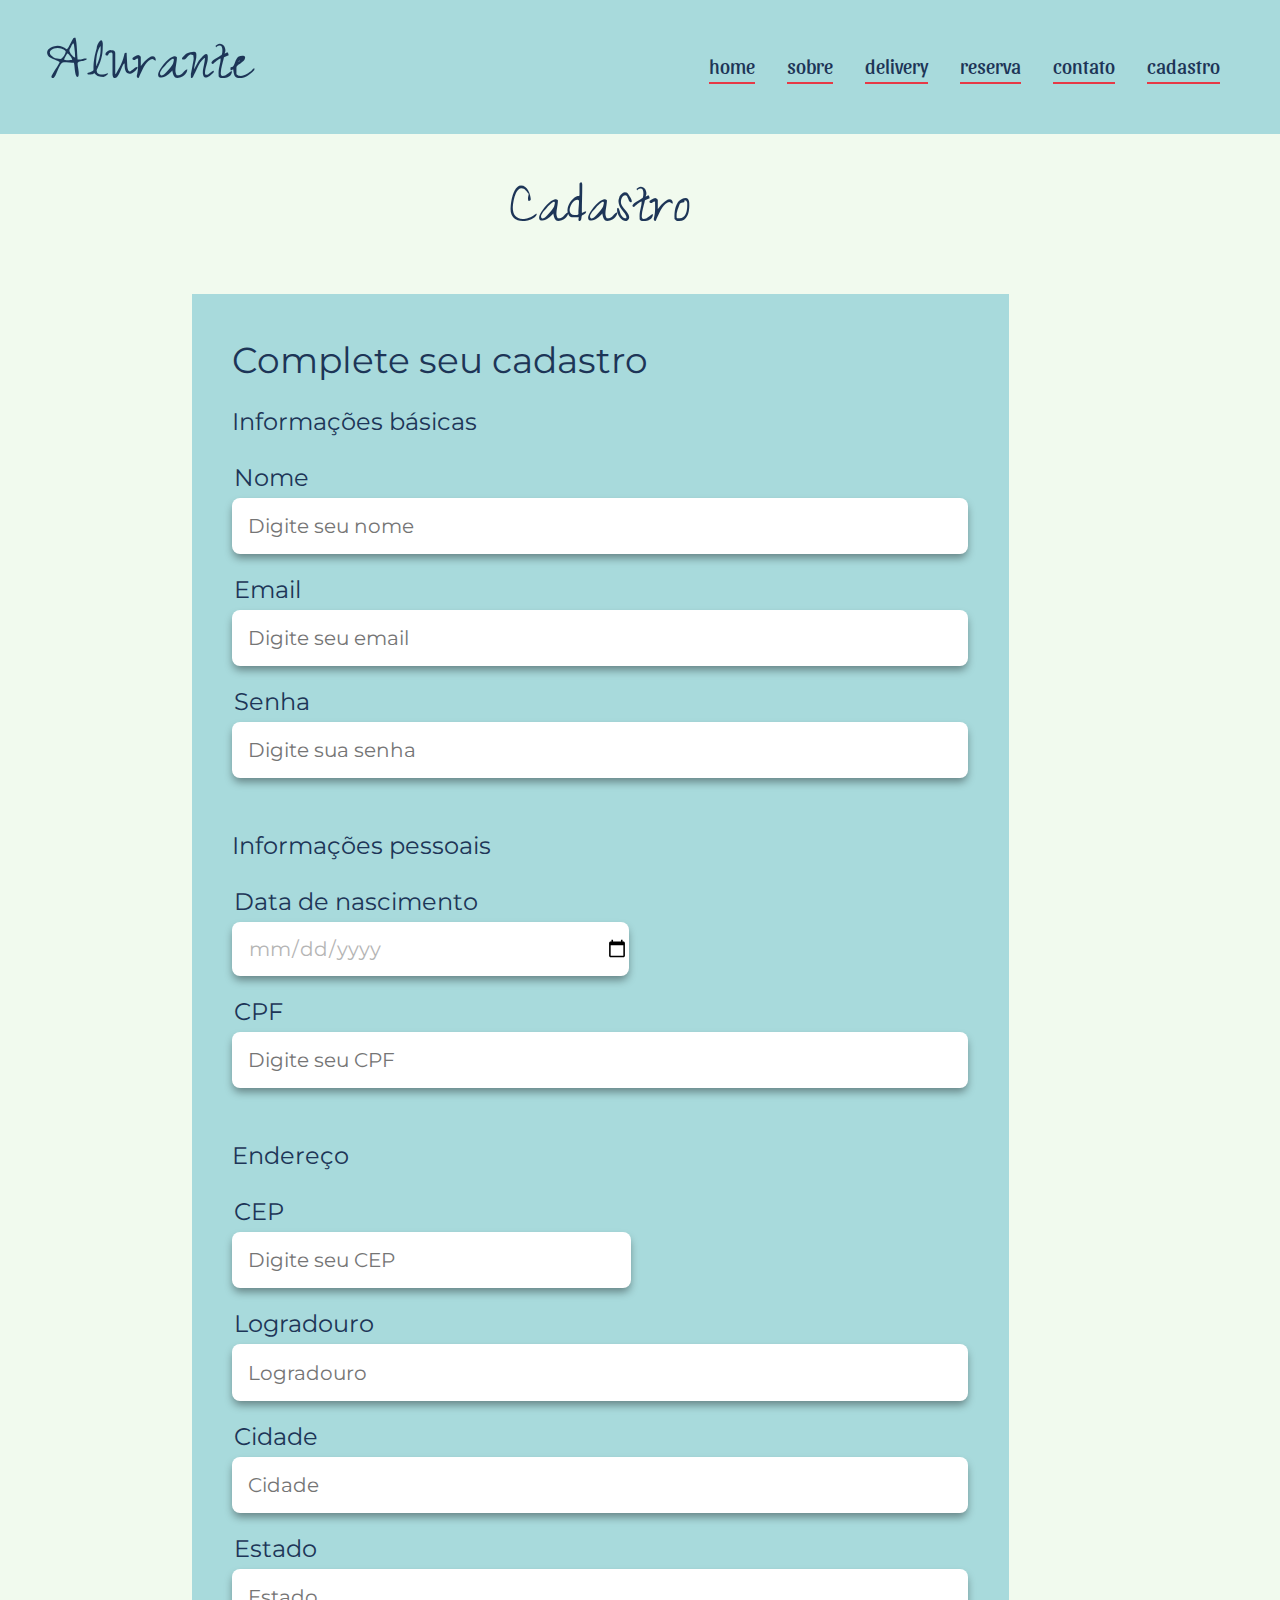
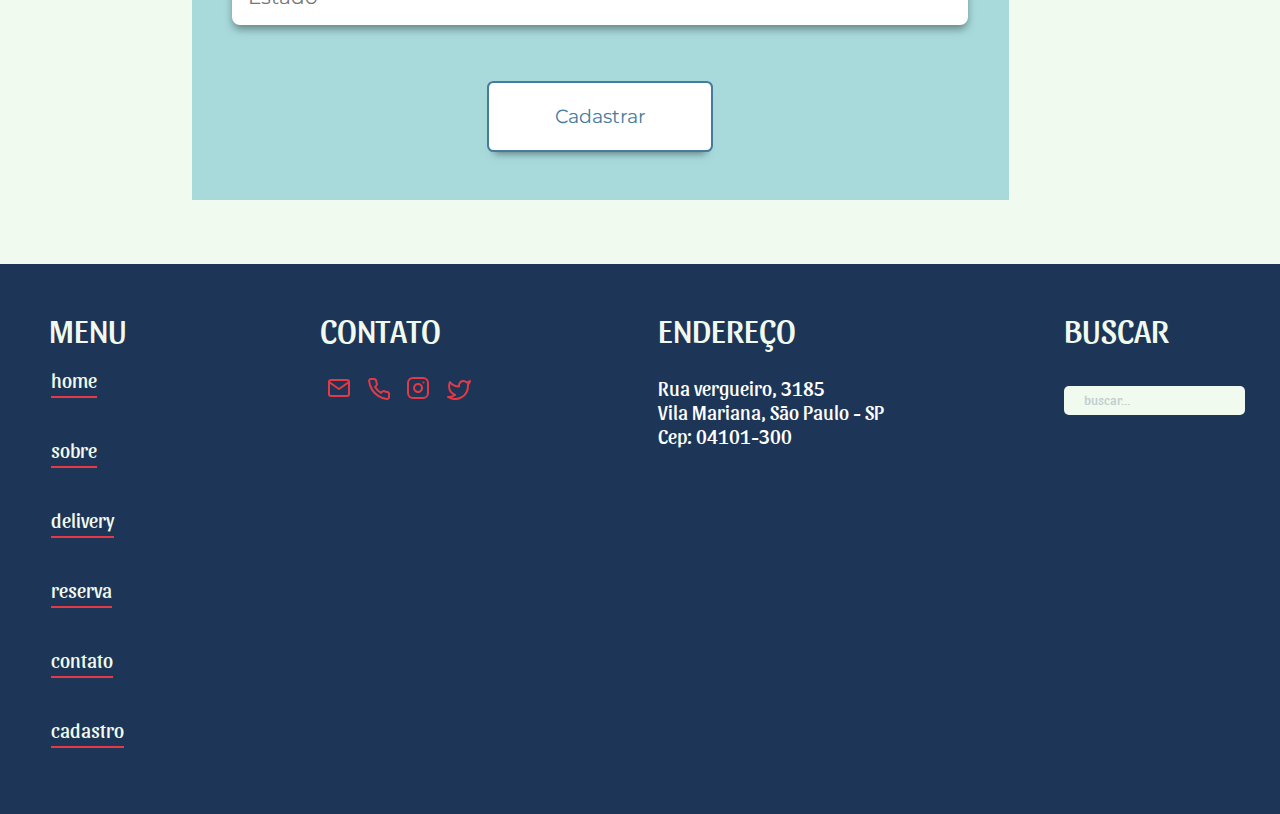
==== cadastro/index.html @ cee884bf "Alurante V3" ====
<!DOCTYPE html>
<html lang="pt-br">

<head>
  <meta charset="UTF-8">
  <meta http-equiv="X-UA-Compatible" content="IE=edge">
  <meta name="viewport" content="width=device-width, initial-scale=1.0">
  <meta name="description" content="">
  <meta name="keywords" content="">
  <title>Cadastro | Alurante!</title>
  <link rel="stylesheet" href="../css/reset.css">
  <link rel="stylesheet" href="../css/colors.css">
  <link rel="stylesheet" href="../css/header.css">
  <link rel="stylesheet" href="css/main.css">
  <link rel="stylesheet" href="../css/footer.css">
</head>

<body>
  <header class="header__sobre">
    <a href="../index.html" class="header__logo hl-sobre">Alurante</a>
    <nav>
      <ul>
        <li><a href="../index.html" class="header__sobre__menu--navigation--list--item--link">home</a></li>
        <li><a href="../sobre/" class="header__sobre__menu--navigation--list--item--link">sobre</a></li>
        <li><a href="../delivery/" class="header__sobre__menu--navigation--list--item--link">delivery</a></li>
        <li><a href="../reserva/" class="header__sobre__menu--navigation--list--item--link">reserva</a></li>
        <li><a href="../contato/" class="header__sobre__menu--navigation--list--item--link">contato</a></li>
        <li><a href="../cadastro/" class="header__sobre__menu--navigation--list--item--link">cadastro</a></li>
      </ul>
    </nav>
  </header>
  <main class="main">
    <section class="cadastro">
      <div class="content">
        <div class="titulo">
          <h2 class="titulo__cadastro">Cadastro</h2>
        </div>
        <form action="./cadastro_concluido.html" class="formulario">
          <h3 class="formulario__titulo">
            Complete seu cadastro
          </h3>
          <fieldset class="formulario__filds">
            <legend class="formulario__legenda">Informações básicas</legend>
            <div class="input-container">
              <label class="input-label" for="nome">Nome</label>
              <input name="nome" id="nome" class="input" type="text" placeholder="Digite seu nome" data-tipo="nome"
                required>
              <span class="input-mensagem-erro">Este campo não está válido</span>
            </div>
            <div class="input-container">
              <label class="input-label" for="email">Email</label>
              <input name="email" id="email" class="input" type="email" placeholder="Digite seu email" data-tipo="email"
                required>
              <span class="input-mensagem-erro">Este campo não está válido</span>
            </div>
            <div class="input-container">
              <label class="input-label" for="senha">Senha</label>
              <input name="senha" id="senha" class="input" type="password" placeholder="Digite sua senha"
                pattern="^(?=.*[a-z])(?=.*[A-Z])(?=.*[0-9])(?!.*[ !@#$%^&*_=+-]).{6,12}$"
                title="A senha deve conter entre 6 a 12 caracteres, deve conter pelo menos uma letra maiúscula, um número e não deve conter símbolos."
                data-tipo="senha" maxlength="12" required>
              <span class="input-mensagem-erro">Este campo não está válido</span>
            </div>
          </fieldset class="formulario__filds">
          <fieldset>
            <legend class="formulario__legenda">Informações pessoais</legend>
            <div class="input-container">
              <label class="input-label" for="nascimento">Data de nascimento</label>
              <input name="nascimento" id="nascimento" class="input input--smaller" type="date" placeholder="Data de nascimento"
                data-tipo="dataNascimento" required>
              <span class="input-mensagem-erro">Este campo não está válido</span>
            </div>
            <div class="input-container">
              <label class="input-label" for="cpf">CPF</label>
              <input name="cpf" id="cpf" class="input" type="text" placeholder="Digite seu CPF" data-tipo="cpf" maxlength="11"
                required>
              <span class="input-mensagem-erro">Este campo não está válido</span>
            </div>
          </fieldset>
          <fieldset class="formulario__filds">
            <legend class="formulario__legenda">Endereço</legend>
            <div class="input-container">
              <label class="input-label" for="cep">CEP</label>
              <input name="cep" id="cep" class="input input--smaller" type="text" placeholder="Digite seu CEP" pattern="[\d]{5}-?[\d]{3}" maxlength="8" data-tipo="cep" required>
              <span class="input-mensagem-erro">Este campo não está válido</span>
            </div>
            <div class="input-container">
              <label class="input-label" for="logradouro">Logradouro</label>
              <input name="logradouro" id="logradouro" class="input" type="text" placeholder="Logradouro"
                data-tipo="logradouro" required>
              <span class="input-mensagem-erro">Este campo não está válido</span>
            </div>
            <div class="input-container">
              <label class="input-label" for="cidade">Cidade</label>
              <input name="cidade" id="cidade" class="input" type="text" placeholder="Cidade" data-tipo="cidade"
                required>
              <span class="input-mensagem-erro">Este campo não está válido</span>
            </div>
            <div class="input-container">
              <label class="input-label" for="estado">Estado</label>
              <input name="estado" id="estado" class="input" type="text" placeholder="Estado" data-tipo="estado"
                required>
              <span class="input-mensagem-erro">Este campo não está válido</span>
            </div>
          </fieldset>
          <div class="formulario__cadastrar">
            <a class="cadastrar__btn">Cadastrar</a>
          </div>
        </form>
      </div>
    </section>
  </main>
  <footer class="footer">
    <div class="footer__menu">
      <h1 class="footer__title">
        MENU
      </h1>
      <nav class="footer__menu__navigation">
        <ul class="footer__menu__navigation__list">
          <li class="footer__menu__navigation__list__item"><a href="../index.html"
              class="footer__menu__navigation__list__item__link">home</a></li>
          <li class="footer__menu__navigation__list__item"><a href="../sobre/"
              class="footer__menu__navigation__list__item__link">sobre</a></li>
          <li class="footer__menu__navigation__list__item"><a href="../delivery/"
              class="footer__menu__navigation__list__item__link">delivery</a></li>
          <li class="footer__menu__navigation__list__item"><a href="../reserva/"
              class="footer__menu__navigation__list__item__link">reserva</a></li>
          <li class="footer__menu__navigation__list__item"><a href="../contato/"
              class="footer__menu__navigation__list__item__link">contato</a></li>
          <li class="footer__menu__navigation__list__item"><a href="../cadastro/"
              class="footer__menu__navigation__list__item__link">cadastro</a></li>
        </ul>
      </nav>
    </div>
    <div class="footer__contato">
      <h1 class="footer__title">
        CONTATO
      </h1>
      <div class="footer__contato__sociais">
        <a href="#mail" class="footer__contato__sociais--link"><img src="../images/email-icon.svg" alt="Email Icon"></a>
        <a href="#phone" class="footer__contato__sociais--link"><img src="../images/telephone-icon.svg"
            alt="Telephone Icon"></a>
        <a href="#instagram" class="footer__contato__sociais--link"><img src="../images/instagram-icon.svg"
            alt="Instagram Icon"></a>
        <a href="#twitter" class="footer__contato__sociais--link"><img src="../images/twitter-icon.svg"
            alt="Twitter Icon"></a>
      </div>
    </div>
    <div class="footer__endereco">
      <h1 class="footer__title">
        ENDEREÇO
      </h1>
      <address class="footer__endereco--address">
        Rua vergueiro, 3185<br>
        Vila Mariana, São Paulo - SP<br>
        Cep: 04101-300
      </address>
    </div>
    <div class="footer__search">
      <h1 class="footer__title">
        BUSCAR
      </h1>
      <form action="" class="footer__search__form">
        <input type="text" placeholder="buscar..." class="footer__search__form--input">
      </form>
    </div>
  </footer>
</body>

</html>
---- css/colors.css ----
:root {
  --header-background: #1D3557;
  --header-sobre-background: #A8DADC;
  --footer-background: #1D3557;
  --logo-color: #A8DADC;
  --logo-sobre-color: #1D3557;
  --title-color: #F1FAEE;
  --title-sobre-color: #1D3557;
  --nav-option-color: #F1FAEE;
  --nav-sobre-option-color: #1D3557;
  --title-blog-color: #1D3557;
  --main-background: #457b9d;
  --main-sobre-background: #F1FAEE;
  --input-busca-color: #BDCECF;
  --input-busca-background: #F1FAEE;
  --historia-background: #1D3557;
  --nossaHistoria-color: #457B9D;
  --saberMaisBtn-background: #ffffff;
  --saberMaisBtn-color: #457B9D;
  --saberMaisBtn-borderColor: #457B9D;
  --sobrenos-card-background: #457B9D;
  --sobrenos-card-person-color: #1D3557;
  --nossomenu-background: #1D3557;
  --nossomenu-tittle-color: #457B9D;
  --nossasunidades-tittle-color: #1D3557;
  --nossasunidades-text-color: #1D3557;




  --input-border-color: #457B9D;
  --input-secondary-color: #B5B5B5;
  --warning-color: #df2525;
}
---- css/header.css ----
@charset "uft-8";

header {
  display: flex;
  flex-direction: column;
  justify-content: center;
  align-items: center;
  background-color: var(--header-background);
  padding: 2rem 0 3rem 0;
}

.header__sobre {
  background-color: var(--header-sobre-background);
}

.header__logo {
  display: block;
  width: 209px;
  height: 57px;
  color: var(--logo-color);
  font-family: 'Zeyada', cursive;
  text-align: center;
  font-size: 64px;
}

.hl-sobre{
  color: var(--logo-sobre-color);
}

header nav {
  display: block;
}

header nav ul {
  display: flex;
  flex-direction: column;
  justify-content: center;
  align-items: center;
  margin-top: 30px;
}

header nav ul li {
  display: block;
  list-style: none;
  margin: 1rem .5rem;
}

header nav ul li a {
  display: block;
  color: var(--nav-option-color);
  font-family: 'Sansita', sans-serif;
  padding: .5rem .5rem;
  font-size: 20px;
  -o-transition: .4s;
  -moz-transition: .4s;
  -webkit-transition: .4s;
  transition: .4s;
  
}

header nav ul li a::after {
  content: '';
  display: block;
  margin: 0 auto;
  position: relative;
  height: 2px;
  width: 100%;
  background-color: #E63946;
  top: 6px;
  -o-transition: .4s;
  -moz-transition: .4s;
  -webkit-transition: .4s;
  transition: .4s;
}

header nav ul li a:hover {
  color: #cfd1cf;
  box-shadow: 0px 8px 8px -7px rgba(0,0,0,1);
}

header nav ul li a:hover::after {
  background-color: #fff;
}

.header__sobre__menu--navigation--list--item--link {
  color: var(--nav-sobre-option-color);
}

.header__sobre__menu--navigation--list--item--link:hover {
  color: #4274bb;
}

@media screen and (min-width: 768px) {
  header {
    flex-direction: row;
    padding: 2rem 0;
    gap: 10px;
  }

  header nav ul {
    flex-direction: row;
    margin-top: 0;
  }
}

@media screen and (min-width: 1024px) {
  header {
    gap: 240px;
  }
}

@media screen and (min-width: 1200px) {
  header {
    gap: 440px;
  }
}
---- cadastro/css/main.css ----
.main {
  background-color: var(--main-sobre-background);
  padding-bottom: 4rem;
}

.titulo {
  display: inline-block;
  width: 100%;
  padding: 3rem 0;
}

.titulo__cadastro {
  display: inline-block;
  width: 100%;
  text-align: center;
  font-family: "Zeyada", cursive;
  color: var(--nav-sobre-option-color);
  font-size: 4em;
}

.formulario {
  width: 100%;
  max-width: 817px;
  background-color: var(--header-sobre-background);
  box-sizing: border-box;
  padding: 2rem 0;
}

.formulario__filds {
  display: block;
  margin: 2rem 0;
}

.formulario__titulo {
  display: block;
  color: var(--nossasunidades-text-color);
  font-family: "Montserrat", sans-serif;
  font-size: 2.25em;
  text-align: center;
}

.formulario__legenda {
  display: block;
  margin-bottom: 2rem;
  text-align: center;
  color: var(--nossasunidades-text-color);
  font-family: "Montserrat", sans-serif;
  font-size: 1.5em;
}

.input-container {
  display: flex;
  flex-direction: column;
  justify-content: flex-end;
  box-sizing: border-box;
  width: 95%;
  position: relative;
  margin: 0 auto 1.5rem auto;
}

.input-label {
  display: block;
  padding-left: .1rem;
  font-size: 1.5em;
  color: var(--nossasunidades-text-color);
  font-family: "Montserrat", sans-serif;
}

.input {
  height: 3.38rem;
  padding-left: 1rem;
  font-size: 1.25em;
  margin-top: .5rem;
  font-family: "Montserrat", sans-serif;
  color: var(--input-secondary-color);
  border: 0 none;
  border-radius: .5rem;
  -webkit-box-shadow: 0px 5px 9px -1px rgba(0,0,0,0.4);
  -moz-box-shadow: 0px 5px 9px -1px rgba(0,0,0,0.4);
  box-shadow: 0px 5px 9px -1px rgba(0,0,0,0.4);
}

.input-container--invalido .input {
  border: 1px solid var(--warning-color);
  border-radius: 7px;
}

.input-container--invalido .input-label {
  color: var(--warning-color);
}

.input-mensagem-erro {
  display: none;
}

.input-container--invalido .input-mensagem-erro {
  color: var(--warning-color);
  display: block;
  margin-top: 0.5rem;
  padding-left: 0.5rem;
  font-family: "Montserrat", sans-serif;
}

.formulario__cadastrar {
  display: flex;
  justify-content: center;
  align-items: center;
}

.cadastrar__btn {
  display: block;
  padding: 1.5rem 4.12rem;
  text-align: center;
  background-color: #ffffff;
  color: var(--nossaHistoria-color);
  font-family: "Montserrat", sans-serif;
  font-size: 1.2em;
  cursor: pointer;
  border: 2px solid var(--input-border-color);
  border-radius: .4rem;
  box-shadow: 0px 8px 8px -7px rgba(0,0,0,.5);
  -o-transition: .4s;
  -moz-transition: .4s;
  -webkit-transition: .4s;
  transition: .4s;
}

.cadastrar__btn:hover {
  background-color: var(--nossaHistoria-color);
  color: #ffffff;
  border: 2px solid #ffffff;
  box-shadow: 10px 14px 8px -7px rgba(0,0,0,.5);
}

@media screen and (min-width: 768px) {
  .formulario {
    padding: 3rem 0;
  }

  .formulario__titulo, .formulario__legenda {
    display: inline-block;
    width: auto;
    margin-left: 2.5rem;
    text-align: left;
  }

  .input-container {
    width: 90%;
  }

  .input--smaller{
    width: 381px;
  }
}
---- css/footer.css ----
@charset "utf-8";

.footer {
  display: flex;
  flex-direction: column;
  justify-content: center;
  align-items: center;
  background-color: var(--footer-background);
  padding: 3rem 0;
  text-align: center;
}

.footer__title {
  display: block;
  color: var(--title-color);
  font-family: 'Sansita', sans-serif;
  font-size: 34px;
}

.footer__menu {
  display: flex;
  flex-direction: column;
  justify-content: center;
  align-items: center;
}

.footer__menu__navigation {
  display: block;
}

.footer__menu__navigation__list {
  display: flex;
  flex-direction: column;
  justify-content: center;
  align-items: center;
  margin-top: 30px;
}

.footer__menu__navigation__list__item {
  display: block;
  list-style: none;
  margin: 1rem .5rem;
}

.footer__menu__navigation__list__item__link {
  display: block;
  color: var(--nav-option-color);
  font-family: 'Sansita', sans-serif;
  padding: .5rem .5rem;
  font-size: 20px;
  -o-transition: .4s;
  -moz-transition: .4s;
  -webkit-transition: .4s;
  transition: .4s;
}

.footer__menu__navigation__list__item__link::after {
  content: '';
  display: block;
  margin: 0 auto;
  position: relative;
  height: 2px;
  width: 100%;
  background-color: #E63946;
  top: 6px;
  -o-transition: .4s;
  -moz-transition: .4s;
  -webkit-transition: .4s;
  transition: .4s;
}

.footer__menu__navigation__list__item__link:hover {
  color: var(--nav-option-color);
}

.footer__menu__navigation__list__item__link:hover::after {
  background-color: #fff;
}

.footer__contato {
  display: flex;
  flex-direction: column;
  justify-content: center;
  align-items: center;
  margin-top: 50px;
}

.footer__contato__sociais {
  display: block;
  margin-top: 30px;
}

.footer__contato__sociais--link {
  display: inline-block;
  margin: 0 .4rem;
  position: relative;
  top: 0;
  -o-transition: .4s;
  -moz-transition: .4s;
  -webkit-transition: .4s;
  transition: .4s;
}

.footer__contato__sociais--link:hover {
  top: -10px;
}

.footer__endereco {
  display: flex;
  flex-direction: column;
  justify-content: center;
  align-items: center;
  margin-top: 50px;
}

.footer__endereco--address {
  display: block;
  text-align: center;
  color: #ffffff;
  font-family: 'Sansita', sans-serif;
  font-size: 20px;
  line-height: 24px;
  margin-top: 30px;
}

.footer__search {
  display: flex;
  flex-direction: column;
  justify-content: center;
  align-items: center;
  margin-top: 50px;
  margin-top: 50px;
}

.footer__search__form {
  display: block;
  margin-top: 20px;
}

.footer__search__form--input {
  display: block;
  background-color: var(--input-busca-background);
  border: 0 none;
  border-radius: 5px;
  height: 27px;
  margin-top: 20px;
}

.footer__search__form--input::placeholder {
  padding-left: 18px;
  color: var(--input-busca-color);
  font-family: 'Sansita', sans-serif;
}

@media screen and (min-width: 768px) {
  .footer {
    flex-direction: row;
    align-items: flex-start;
    flex-wrap: wrap;
    gap: 35px;
  }

  .footer__endereco--address {
    text-align: left;
  }

  .footer__contato, .footer__menu__navigation__list, .footer__endereco, .footer__search {
    margin-top: 0;
    align-items: flex-start;
  }
}

@media screen and (min-width: 1024px) {
  .footer {
    gap: 100px;
  }
}

@media screen and (min-width: 1200px) {
  .footer {
    gap: 180px;
  }
}
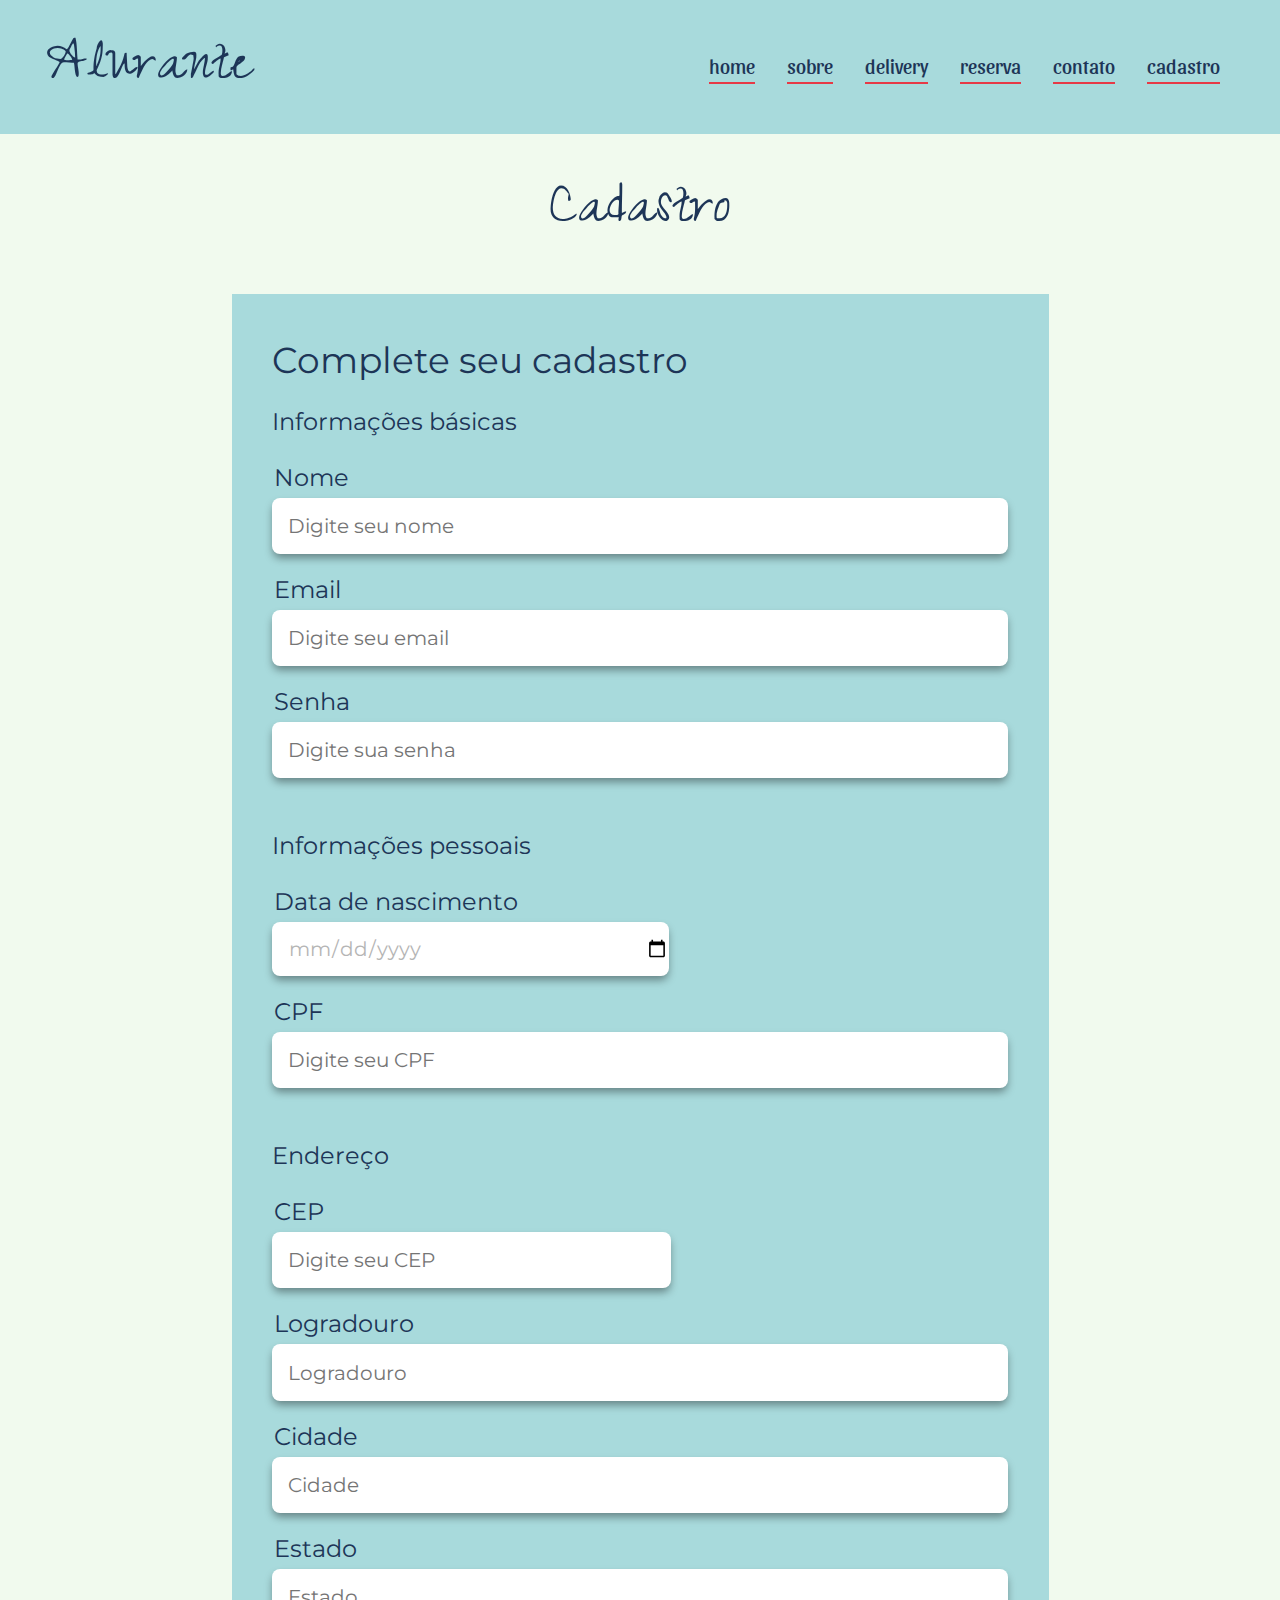
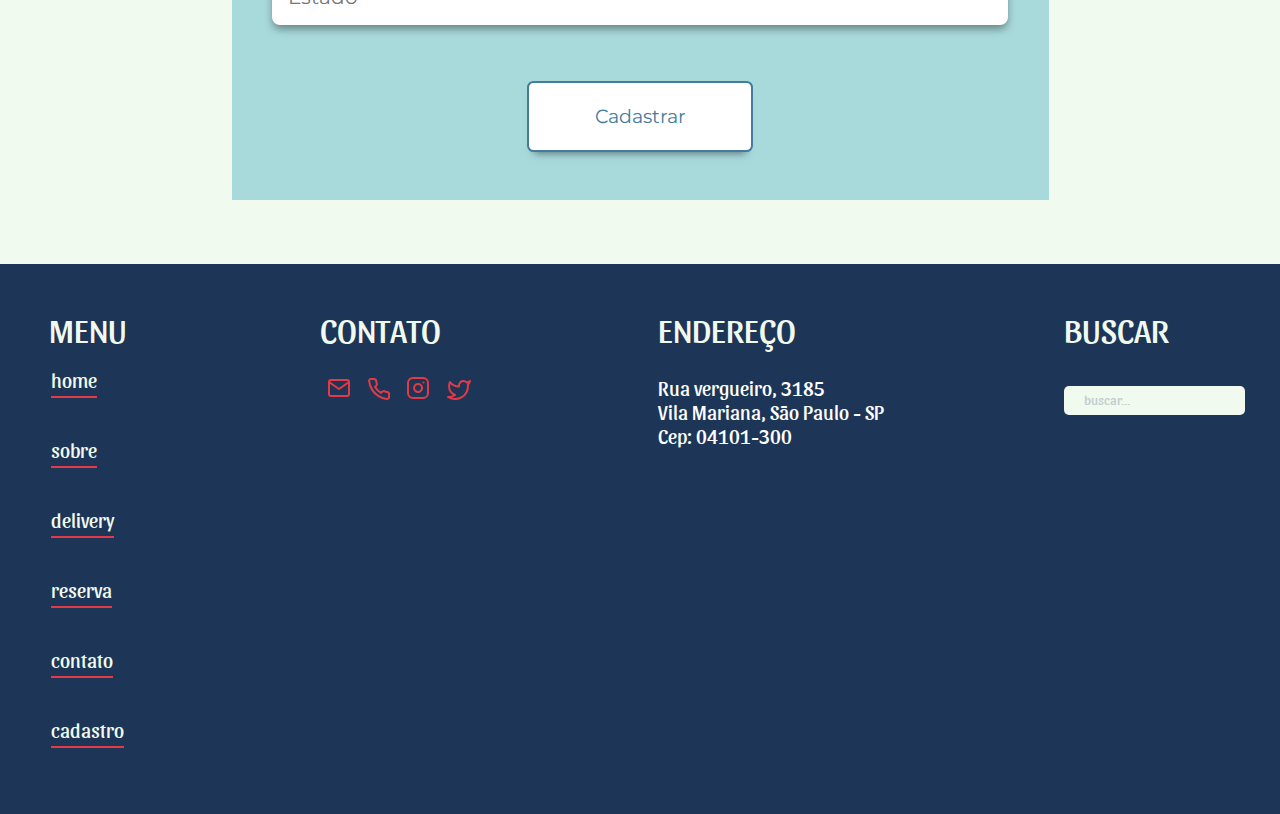
==== commit bcaa1680: "Alurante v3" ====
--- a/cadastro/index.html
+++ b/cadastro/index.html
@@ -104,7 +104,7 @@
             </div>
           </fieldset>
           <div class="formulario__cadastrar">
-            <a class="cadastrar__btn">Cadastrar</a>
+            <a href="cadastro_concluido.html" class="cadastrar__btn">Cadastrar</a>
           </div>
         </form>
       </div>
